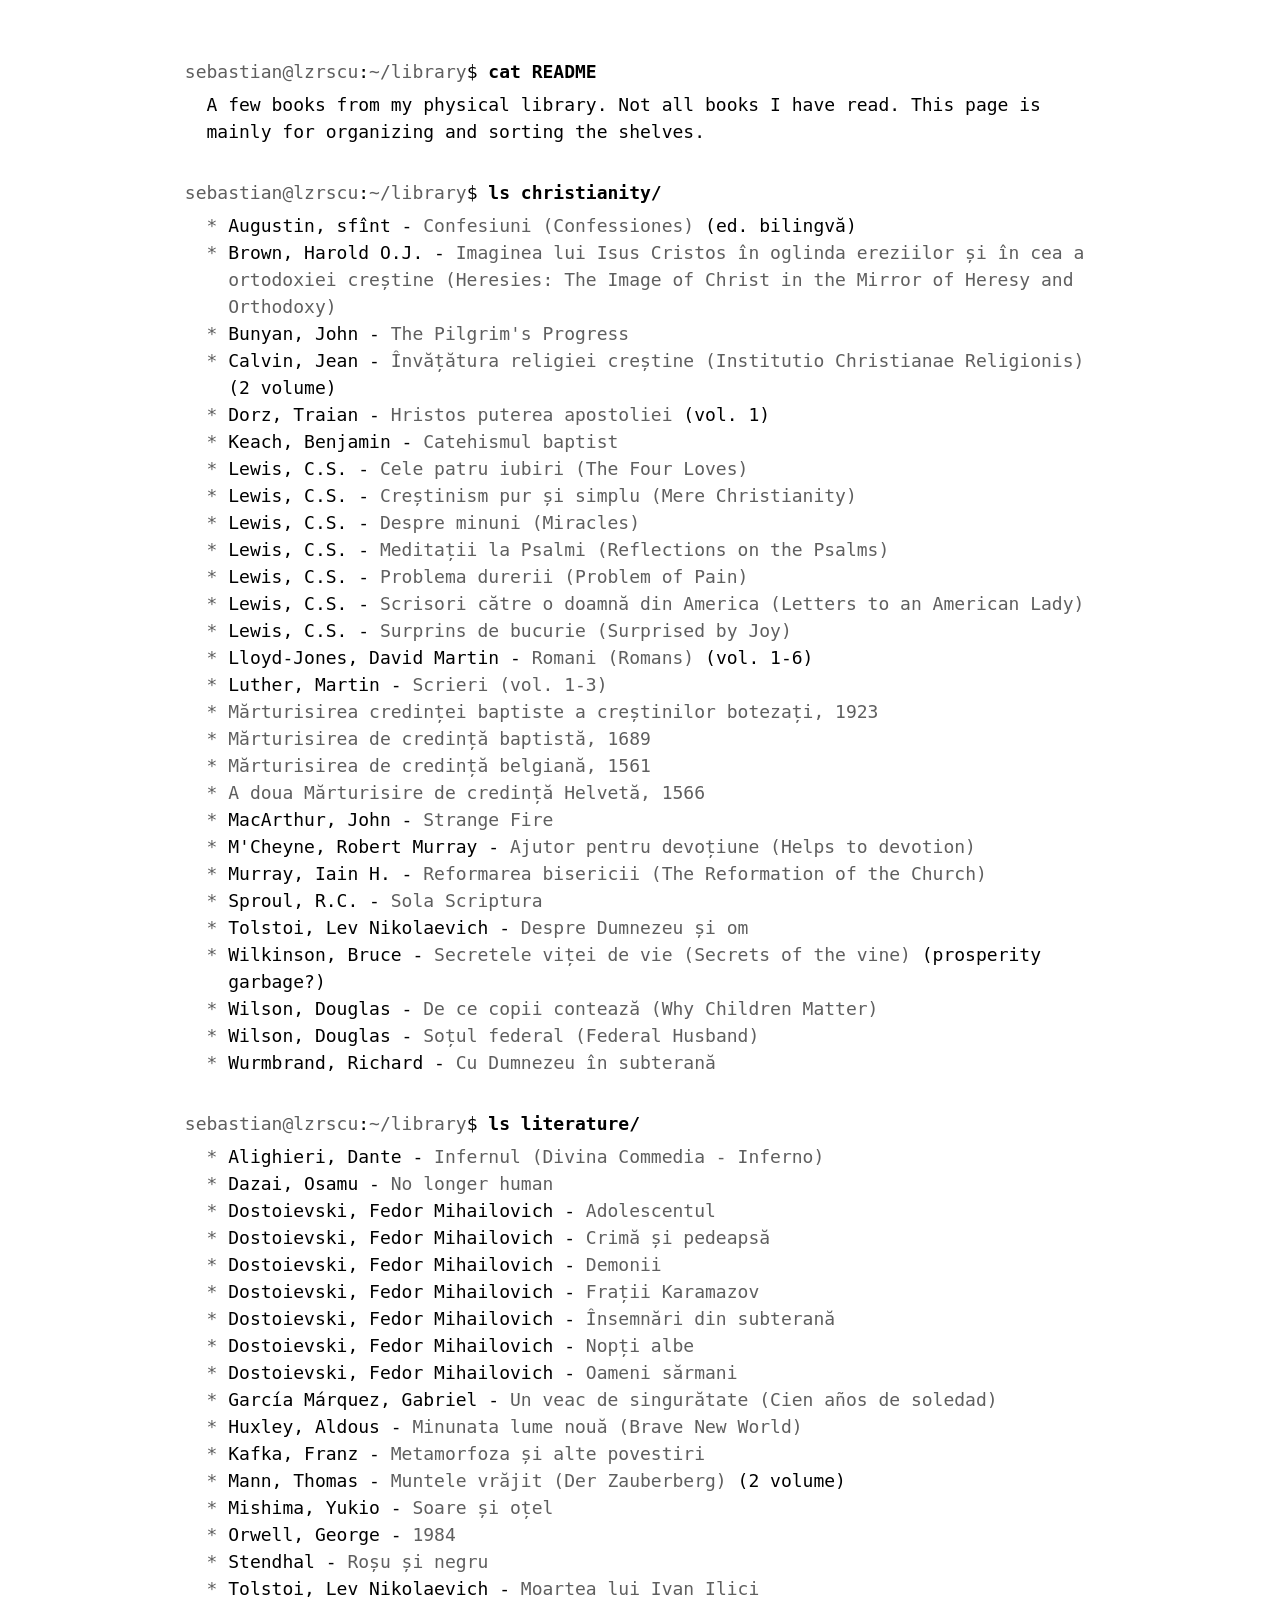
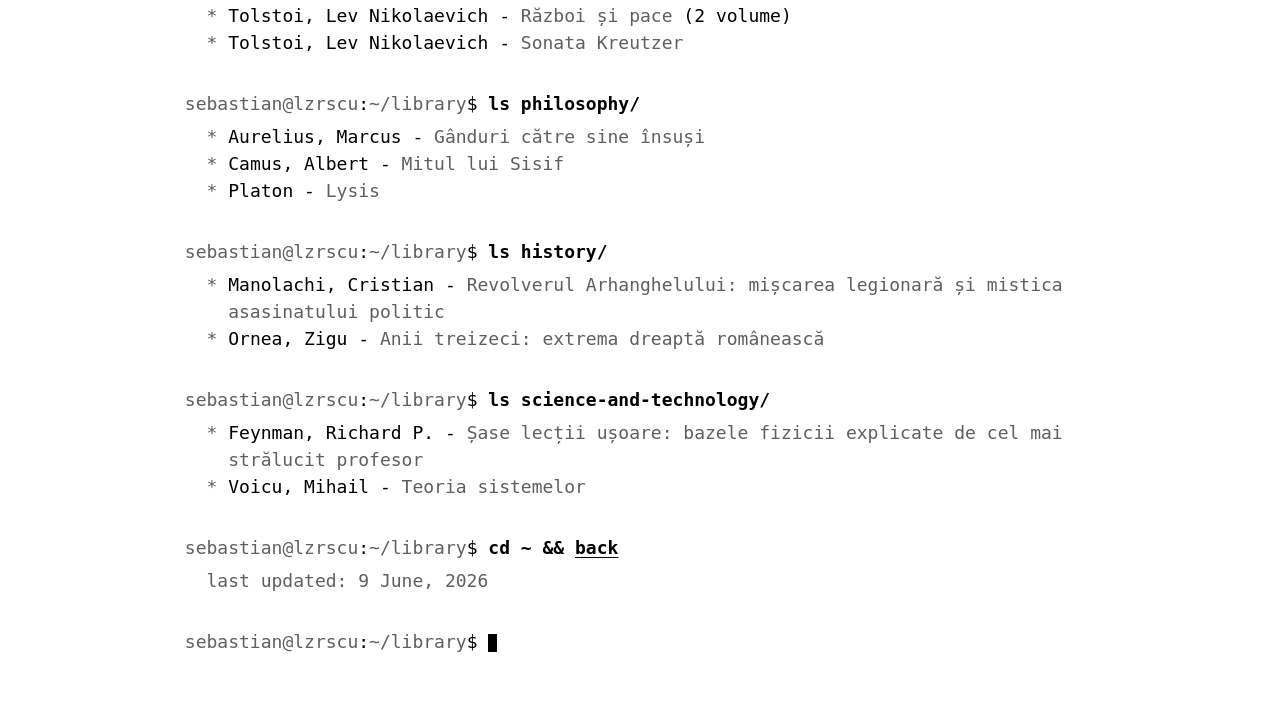
==== library.html @ 423f1751 "website v0.1" ====
<!DOCTYPE html>
<html lang="en">
<head>
  <meta charset="UTF-8">
  <meta name="viewport" content="width=device-width, initial-scale=1.0">
  <meta name="color-scheme" content="dark light">
  <title>sebastian@lzrscu:~/library</title>
  <link rel="icon" type="image/png" href="images/lzr.png">
  <link rel="stylesheet" href="style.css">
</head>
<body>
<main>

  <div class="cmd"><span class="user">sebastian@lzrscu</span>:<span class="cwd">~/library</span><span class="sym">$</span> <span class="c">cat README</span></div>
  <div class="out">
    <p>A few books from my physical library. Not all books I have read. This page
      is mainly for organizing and sorting the shelves.</p>
  </div>

  <div class="cmd"><span class="user">sebastian@lzrscu</span>:<span class="cwd">~/library</span><span class="sym">$</span> <span class="c">ls christianity/</span></div>
  <div class="out">
    <ul>
      <li class="book">Augustin, sfînt - <i>Confesiuni (Confessiones)</i> (ed. bilingvă)</li>
      <li class="book">Brown, Harold O.J. - <i>Imaginea lui Isus Cristos în oglinda ereziilor și în cea a ortodoxiei creștine (Heresies: The Image of Christ in the Mirror of Heresy and Orthodoxy)</i></li>
      <li class="book">Bunyan, John - <i>The Pilgrim's Progress</i></li>
      <li class="book">Calvin, Jean - <i>Învățătura religiei creștine (Institutio Christianae Religionis)</i> (2 volume)</li>
      <li class="book">Dorz, Traian - <i>Hristos puterea apostoliei</i> (vol. 1)</li>
      <li class="book">Keach, Benjamin - <i>Catehismul baptist</i></li>
      <li class="book">Lewis, C.S. - <i>Cele patru iubiri (The Four Loves)</i></li>
      <li class="book">Lewis, C.S. - <i>Creștinism pur și simplu (Mere Christianity)</i></li>
      <li class="book">Lewis, C.S. - <i>Despre minuni (Miracles)</i></li>
      <li class="book">Lewis, C.S. - <i>Meditații la Psalmi (Reflections on the Psalms)</i></li>
      <li class="book">Lewis, C.S. - <i>Problema durerii (Problem of Pain)</i></li>
      <li class="book">Lewis, C.S. - <i>Scrisori către o doamnă din America (Letters to an American Lady)</i></li>
      <li class="book">Lewis, C.S. - <i>Surprins de bucurie (Surprised by Joy)</i></li>
      <li class="book">Lloyd-Jones, David Martin - <i>Romani (Romans)</i> (vol. 1-6)</li>
      <li class="book">Luther, Martin - <i>Scrieri (vol. 1-3)</i></li>
      <li class="book"><i>Mărturisirea credinței baptiste a creștinilor botezați, 1923</i></li>
      <li class="book"><i>Mărturisirea de credință baptistă, 1689</i></li>
      <li class="book"><i>Mărturisirea de credință belgiană, 1561</i></li>
      <li class="book"><i>A doua Mărturisire de credință Helvetă, 1566</i></li>
      <li class="book">MacArthur, John - <i>Strange Fire</i></li>
      <li class="book">M'Cheyne, Robert Murray - <i>Ajutor pentru devoțiune (Helps to devotion)</i></li>
      <li class="book">Murray, Iain H. - <i>Reformarea bisericii (The Reformation of the Church)</i></li>
      <li class="book">Sproul, R.C. - <i>Sola Scriptura</i></li>
      <li class="book">Tolstoi, Lev Nikolaevich - <i>Despre Dumnezeu și om</i></li>
      <li class="book">Wilkinson, Bruce - <i>Secretele viței de vie (Secrets of the vine)</i> (prosperity garbage?)</li>
      <li class="book">Wilson, Douglas - <i>De ce copii contează (Why Children Matter)</i></li>
      <li class="book">Wilson, Douglas - <i>Soțul federal (Federal Husband)</i></li>
      <li class="book">Wurmbrand, Richard - <i>Cu Dumnezeu în subterană</i></li>
    </ul>
  </div>

  <div class="cmd"><span class="user">sebastian@lzrscu</span>:<span class="cwd">~/library</span><span class="sym">$</span> <span class="c">ls literature/</span></div>
  <div class="out">
    <ul>
      <li class="book">Alighieri, Dante - <i>Infernul (Divina Commedia - Inferno)</i></li>
      <li class="book">Dazai, Osamu - <i>No longer human</i></li>
      <li class="book">Dostoievski, Fedor Mihailovich - <i>Adolescentul</i></li>
      <li class="book">Dostoievski, Fedor Mihailovich - <i>Crimă și pedeapsă</i></li>
      <li class="book">Dostoievski, Fedor Mihailovich - <i>Demonii</i></li>
      <li class="book">Dostoievski, Fedor Mihailovich - <i>Frații Karamazov</i></li>
      <li class="book">Dostoievski, Fedor Mihailovich - <i>Însemnări din subterană</i></li>
      <li class="book">Dostoievski, Fedor Mihailovich - <i>Nopți albe</i></li>
      <li class="book">Dostoievski, Fedor Mihailovich - <i>Oameni sărmani</i></li>
      <li class="book">García Márquez, Gabriel - <i>Un veac de singurătate (Cien años de soledad)</i></li>
      <li class="book">Huxley, Aldous - <i>Minunata lume nouă (Brave New World)</i></li>
      <li class="book">Kafka, Franz - <i>Metamorfoza și alte povestiri</i></li>
      <li class="book">Mann, Thomas - <i>Muntele vrăjit (Der Zauberberg)</i> (2 volume)</li>
      <li class="book">Mishima, Yukio - <i>Soare și oțel</i></li>
      <li class="book">Orwell, George - <i>1984</i></li>
      <li class="book">Stendhal - <i>Roșu și negru</i></li>
      <li class="book">Tolstoi, Lev Nikolaevich - <i>Moartea lui Ivan Ilici</i></li>
      <li class="book">Tolstoi, Lev Nikolaevich - <i>Război și pace</i> (2 volume)</li>
      <li class="book">Tolstoi, Lev Nikolaevich - <i>Sonata Kreutzer</i></li>
    </ul>
  </div>

  <div class="cmd"><span class="user">sebastian@lzrscu</span>:<span class="cwd">~/library</span><span class="sym">$</span> <span class="c">ls philosophy/</span></div>
  <div class="out">
    <ul>
      <li class="book">Aurelius, Marcus - <i>Gânduri către sine însuși</i></li>
      <li class="book">Camus, Albert - <i>Mitul lui Sisif</i></li>
      <li class="book">Platon - <i>Lysis</i></li>
    </ul>
  </div>

  <div class="cmd"><span class="user">sebastian@lzrscu</span>:<span class="cwd">~/library</span><span class="sym">$</span> <span class="c">ls history/</span></div>
  <div class="out">
    <ul>
      <li class="book">Manolachi, Cristian - <i>Revolverul Arhanghelului: mișcarea legionară și mistica asasinatului politic</i></li>
      <li class="book">Ornea, Zigu - <i>Anii treizeci: extrema dreaptă românească</i></li>
    </ul>
  </div>

  <div class="cmd"><span class="user">sebastian@lzrscu</span>:<span class="cwd">~/library</span><span class="sym">$</span> <span class="c">ls science-and-technology/</span></div>
  <div class="out">
    <ul>
      <li class="book">Feynman, Richard P. - <i>Șase lecții ușoare: bazele fizicii explicate de cel mai strălucit profesor</i></li>
      <li class="book">Voicu, Mihail - <i>Teoria sistemelor</i></li>
    </ul>
  </div>

  <div class="cmd"><span class="user">sebastian@lzrscu</span>:<span class="cwd">~/library</span><span class="sym">$</span> <span class="c">cd ~ &amp;&amp; <a href="index.html">back</a></span></div>
  <div class="out"><p class="dim">last updated: 9 June, 2026</p></div>

  <div class="cmd"><span class="user">sebastian@lzrscu</span>:<span class="cwd">~/library</span><span class="sym">$</span> <span class="c"><span class="cursor" aria-hidden="true"></span></span></div>

</main>
</body>
</html>
---- style.css ----
@font-face {
    font-family: "Iosevka Web";
    font-weight: 400;
    src: local("Iosevka"), local("Iosevka Regular"),
         url("fonts/Iosevka-Regular.woff2") format("woff2"),
         url("fonts/Iosevka-Regular.ttf") format("truetype");
    font-display: swap;
}
@font-face {
    font-family: "Iosevka Web";
    font-weight: 700;
    src: local("Iosevka Bold"),
         url("fonts/Iosevka-Bold.woff2") format("woff2"),
         url("fonts/Iosevka-Bold.ttf") format("truetype");
    font-display: swap;
}

:root {
    --bg:     #000000;
    --fg:     #ffffff;
    --dim:    #9a9a9a;
    --sel-bg: #ffffff;
    --sel-fg: #000000;
}

@media (prefers-color-scheme: light) {
    :root {
        --bg: #ffffff; --fg: #000000; --dim: #5f5f5f;
        --sel-bg: #000000; --sel-fg: #ffffff;
    }
}

* { box-sizing: border-box; }

html { scroll-behavior: smooth; }
@media (prefers-reduced-motion: reduce) { html { scroll-behavior: auto; } }

body {
    margin: 0;
    padding: 24px 16px 56px;
    background: var(--bg);
    color: var(--fg);
    font-family: "Iosevka Web", Iosevka, ui-monospace, "DejaVu Sans Mono",
                 Menlo, Consolas, "Liberation Mono", monospace;
    font-size: 18px;
    line-height: 1.5;
    font-weight: 400;
    font-synthesis: none;
    -webkit-font-smoothing: antialiased;
    text-rendering: optimizeLegibility;
    -webkit-text-size-adjust: 100%;
}

main { max-width: 84ch; margin: 0 auto; }

::selection { background: var(--sel-bg); color: var(--sel-fg); }

b, strong, h2 { font-weight: 700; color: var(--fg); }

/* prompt lines: dim user@host:path, bright "$" and typed command */
.cmd { margin: 34px 0 6px; word-break: break-word; }
.motd { margin: 0 0 -10px; color: var(--dim); }
.user, .cwd { color: var(--dim); font-weight: 400; }
.sym { color: var(--fg); }
.c { color: var(--fg); font-weight: 700; }
.c a { font-weight: 700; }

/* command output: indented, full brightness */
.out { margin: 0; padding-left: 2ch; color: var(--fg); }
.out p, .out ul, .out dl { margin: 0 0 12px; }
.out > :last-child { margin-bottom: 0; }
.out b, .out .t, .out a { color: var(--fg); }

.dim { color: var(--dim); }

ul { list-style: none; padding: 0; }
.out li { padding-left: 2ch; text-indent: -2ch; }
.out li::before { content: "* "; color: var(--dim); }
.out ul.plain li { padding: 0; text-indent: 0; }
.out ul.plain li::before { content: none; }

/* entries: title, summary, stack */
.entry { margin: 0 0 18px; }
.entry:last-child { margin-bottom: 0; }
.entry .t { background: var(--fg); color: var(--bg); padding: 0 1ch; }
.entry .d { display: block; padding-left: 2ch; margin-top: 2px; }
.entry .s { display: block; padding-left: 2ch; }
.entry .s::before { content: "["; }
.entry .s::after  { content: "]"; }

/* ls -l listing */
.ls-l { margin: 0; font: inherit; white-space: pre; overflow-x: auto; color: var(--dim); }
.ls-l a { color: var(--fg); }

/* ls-style listing */
.ls { display: flex; flex-wrap: wrap; gap: 0 3ch; }

/* links: underlined, reverse video on hover */
a { color: var(--fg); text-decoration: underline; text-underline-offset: 3px; }
a:hover, a:focus-visible {
    background: var(--fg);
    color: var(--bg);
    text-decoration: none;
    outline: none;
}

/* block cursor */
.cursor {
    display: inline-block;
    width: 0.5em;
    height: 1em;
    vertical-align: text-bottom;
    background: var(--fg);
    animation: blink 1.1s steps(1) infinite;
}
@keyframes blink { 50% { opacity: 0; } }
@media (prefers-reduced-motion: reduce) { .cursor { animation: none; } }

.book i { font-style: normal; color: var(--dim); }

@media (max-width: 520px) {
    body { font-size: 16px; padding: 16px 10px 40px; }
}

@media print {
    :root { --bg:#fff; --fg:#000; --dim:#444; }
    .cursor { display: none; }
}
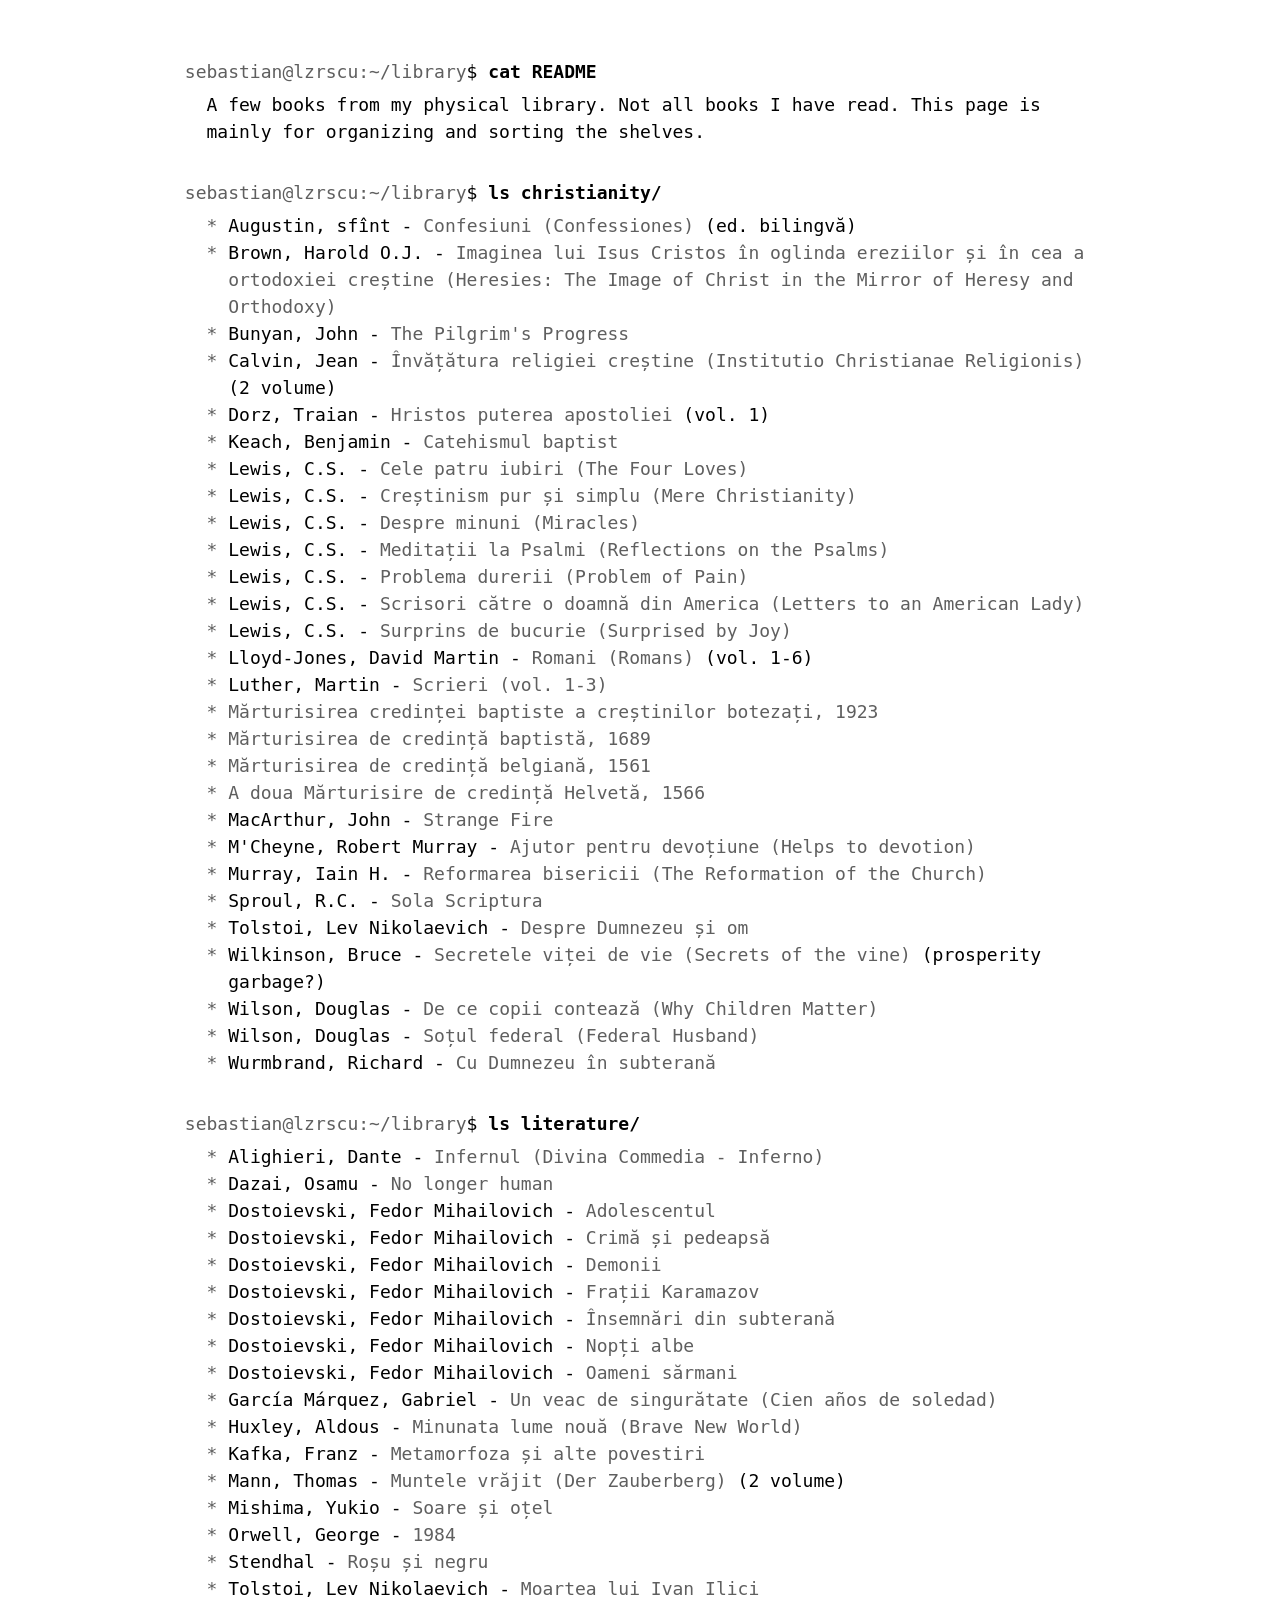
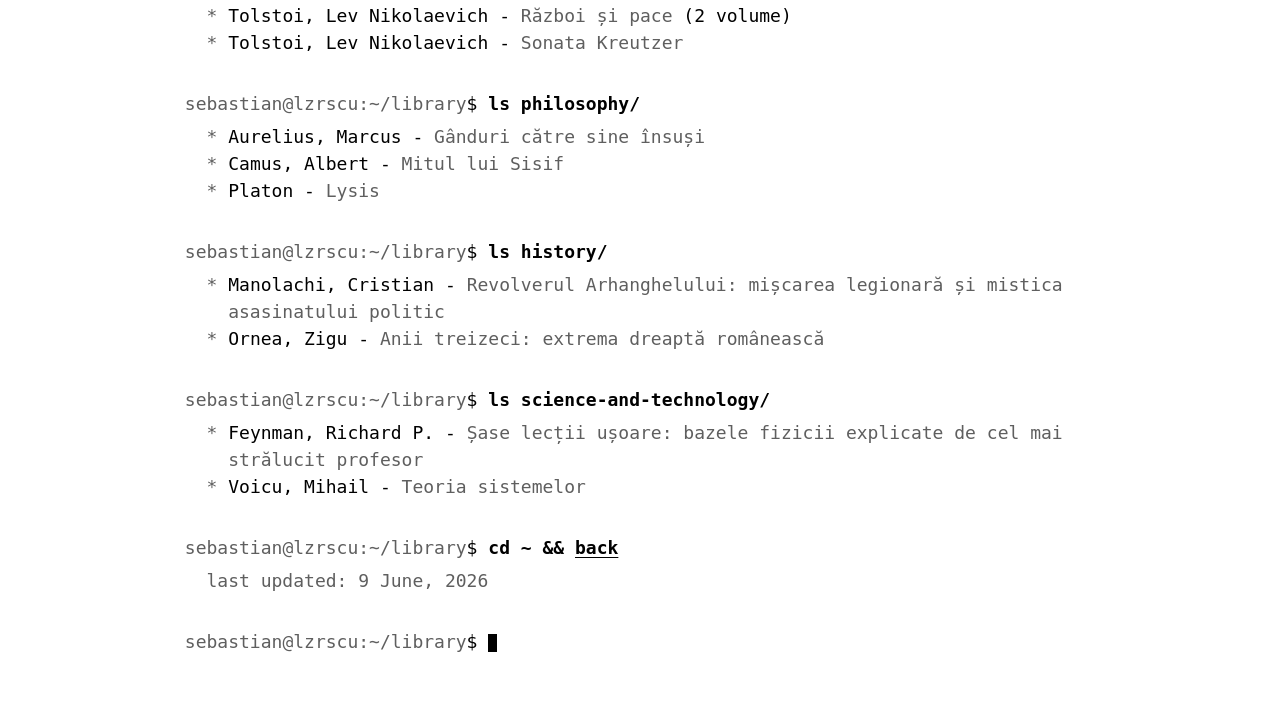
==== commit ed334b9b: "a few website changes" ====
--- a/library.html
+++ b/library.html
@@ -11,72 +11,114 @@
 <body>
 <main>
 
-  <div class="cmd"><span class="user">sebastian@lzrscu</span>:<span class="cwd">~/library</span><span class="sym">$</span> <span class="c">cat README</span></div>
+  <div class="cmd">
+    <span class="ps">sebastian@lzrscu:~/library</span><span class="sym">$</span>
+    <span class="c">cat README</span>
+  </div>
   <div class="out">
-    <p>A few books from my physical library. Not all books I have read. This page
+    <p>A few books from my physical library. Not all books I have read. This
+      page
       is mainly for organizing and sorting the shelves.</p>
   </div>
 
-  <div class="cmd"><span class="user">sebastian@lzrscu</span>:<span class="cwd">~/library</span><span class="sym">$</span> <span class="c">ls christianity/</span></div>
+  <div class="cmd">
+    <span class="ps">sebastian@lzrscu:~/library</span><span class="sym">$</span>
+    <span class="c">ls christianity/</span>
+  </div>
   <div class="out">
     <ul>
-      <li class="book">Augustin, sfînt - <i>Confesiuni (Confessiones)</i> (ed. bilingvă)</li>
-      <li class="book">Brown, Harold O.J. - <i>Imaginea lui Isus Cristos în oglinda ereziilor și în cea a ortodoxiei creștine (Heresies: The Image of Christ in the Mirror of Heresy and Orthodoxy)</i></li>
+      <li class="book">Augustin, sfînt - <i>Confesiuni (Confessiones)</i> (ed.
+        bilingvă)</li>
+      <li class="book">Brown, Harold O.J. - <i>Imaginea lui Isus Cristos în
+        oglinda ereziilor și în cea a ortodoxiei creștine (Heresies: The Image
+        of Christ in the Mirror of Heresy and Orthodoxy)</i></li>
       <li class="book">Bunyan, John - <i>The Pilgrim's Progress</i></li>
-      <li class="book">Calvin, Jean - <i>Învățătura religiei creștine (Institutio Christianae Religionis)</i> (2 volume)</li>
-      <li class="book">Dorz, Traian - <i>Hristos puterea apostoliei</i> (vol. 1)</li>
+      <li class="book">Calvin, Jean - <i>Învățătura religiei creștine
+        (Institutio Christianae Religionis)</i> (2 volume)</li>
+      <li class="book">Dorz, Traian - <i>Hristos puterea apostoliei</i> (vol.
+        1)</li>
       <li class="book">Keach, Benjamin - <i>Catehismul baptist</i></li>
-      <li class="book">Lewis, C.S. - <i>Cele patru iubiri (The Four Loves)</i></li>
-      <li class="book">Lewis, C.S. - <i>Creștinism pur și simplu (Mere Christianity)</i></li>
+      <li class="book">Lewis, C.S. - <i>Cele patru iubiri (The Four
+        Loves)</i></li>
+      <li class="book">Lewis, C.S. - <i>Creștinism pur și simplu (Mere
+        Christianity)</i></li>
       <li class="book">Lewis, C.S. - <i>Despre minuni (Miracles)</i></li>
-      <li class="book">Lewis, C.S. - <i>Meditații la Psalmi (Reflections on the Psalms)</i></li>
-      <li class="book">Lewis, C.S. - <i>Problema durerii (Problem of Pain)</i></li>
-      <li class="book">Lewis, C.S. - <i>Scrisori către o doamnă din America (Letters to an American Lady)</i></li>
-      <li class="book">Lewis, C.S. - <i>Surprins de bucurie (Surprised by Joy)</i></li>
-      <li class="book">Lloyd-Jones, David Martin - <i>Romani (Romans)</i> (vol. 1-6)</li>
+      <li class="book">Lewis, C.S. - <i>Meditații la Psalmi (Reflections on the
+        Psalms)</i></li>
+      <li class="book">Lewis, C.S. - <i>Problema durerii (Problem of
+        Pain)</i></li>
+      <li class="book">Lewis, C.S. - <i>Scrisori către o doamnă din America
+        (Letters to an American Lady)</i></li>
+      <li class="book">Lewis, C.S. - <i>Surprins de bucurie (Surprised by
+        Joy)</i></li>
+      <li class="book">Lloyd-Jones, David Martin - <i>Romani (Romans)</i> (vol.
+        1-6)</li>
       <li class="book">Luther, Martin - <i>Scrieri (vol. 1-3)</i></li>
-      <li class="book"><i>Mărturisirea credinței baptiste a creștinilor botezați, 1923</i></li>
+      <li class="book"><i>Mărturisirea credinței baptiste a creștinilor
+        botezați, 1923</i></li>
       <li class="book"><i>Mărturisirea de credință baptistă, 1689</i></li>
       <li class="book"><i>Mărturisirea de credință belgiană, 1561</i></li>
       <li class="book"><i>A doua Mărturisire de credință Helvetă, 1566</i></li>
       <li class="book">MacArthur, John - <i>Strange Fire</i></li>
-      <li class="book">M'Cheyne, Robert Murray - <i>Ajutor pentru devoțiune (Helps to devotion)</i></li>
-      <li class="book">Murray, Iain H. - <i>Reformarea bisericii (The Reformation of the Church)</i></li>
+      <li class="book">M'Cheyne, Robert Murray - <i>Ajutor pentru devoțiune
+        (Helps to devotion)</i></li>
+      <li class="book">Murray, Iain H. - <i>Reformarea bisericii (The
+        Reformation of the Church)</i></li>
       <li class="book">Sproul, R.C. - <i>Sola Scriptura</i></li>
-      <li class="book">Tolstoi, Lev Nikolaevich - <i>Despre Dumnezeu și om</i></li>
-      <li class="book">Wilkinson, Bruce - <i>Secretele viței de vie (Secrets of the vine)</i> (prosperity garbage?)</li>
-      <li class="book">Wilson, Douglas - <i>De ce copii contează (Why Children Matter)</i></li>
-      <li class="book">Wilson, Douglas - <i>Soțul federal (Federal Husband)</i></li>
+      <li class="book">Tolstoi, Lev Nikolaevich - <i>Despre Dumnezeu și
+        om</i></li>
+      <li class="book">Wilkinson, Bruce - <i>Secretele viței de vie (Secrets of
+        the vine)</i> (prosperity garbage?)</li>
+      <li class="book">Wilson, Douglas - <i>De ce copii contează (Why Children
+        Matter)</i></li>
+      <li class="book">Wilson, Douglas - <i>Soțul federal (Federal
+        Husband)</i></li>
       <li class="book">Wurmbrand, Richard - <i>Cu Dumnezeu în subterană</i></li>
     </ul>
   </div>
 
-  <div class="cmd"><span class="user">sebastian@lzrscu</span>:<span class="cwd">~/library</span><span class="sym">$</span> <span class="c">ls literature/</span></div>
+  <div class="cmd">
+    <span class="ps">sebastian@lzrscu:~/library</span><span class="sym">$</span>
+    <span class="c">ls literature/</span>
+  </div>
   <div class="out">
     <ul>
-      <li class="book">Alighieri, Dante - <i>Infernul (Divina Commedia - Inferno)</i></li>
+      <li class="book">Alighieri, Dante - <i>Infernul (Divina Commedia -
+        Inferno)</i></li>
       <li class="book">Dazai, Osamu - <i>No longer human</i></li>
       <li class="book">Dostoievski, Fedor Mihailovich - <i>Adolescentul</i></li>
-      <li class="book">Dostoievski, Fedor Mihailovich - <i>Crimă și pedeapsă</i></li>
+      <li class="book">Dostoievski, Fedor Mihailovich - <i>Crimă și
+        pedeapsă</i></li>
       <li class="book">Dostoievski, Fedor Mihailovich - <i>Demonii</i></li>
-      <li class="book">Dostoievski, Fedor Mihailovich - <i>Frații Karamazov</i></li>
-      <li class="book">Dostoievski, Fedor Mihailovich - <i>Însemnări din subterană</i></li>
+      <li class="book">Dostoievski, Fedor Mihailovich - <i>Frații
+        Karamazov</i></li>
+      <li class="book">Dostoievski, Fedor Mihailovich - <i>Însemnări din
+        subterană</i></li>
       <li class="book">Dostoievski, Fedor Mihailovich - <i>Nopți albe</i></li>
-      <li class="book">Dostoievski, Fedor Mihailovich - <i>Oameni sărmani</i></li>
-      <li class="book">García Márquez, Gabriel - <i>Un veac de singurătate (Cien años de soledad)</i></li>
-      <li class="book">Huxley, Aldous - <i>Minunata lume nouă (Brave New World)</i></li>
+      <li class="book">Dostoievski, Fedor Mihailovich - <i>Oameni
+        sărmani</i></li>
+      <li class="book">García Márquez, Gabriel - <i>Un veac de singurătate (Cien
+        años de soledad)</i></li>
+      <li class="book">Huxley, Aldous - <i>Minunata lume nouă (Brave New
+        World)</i></li>
       <li class="book">Kafka, Franz - <i>Metamorfoza și alte povestiri</i></li>
-      <li class="book">Mann, Thomas - <i>Muntele vrăjit (Der Zauberberg)</i> (2 volume)</li>
+      <li class="book">Mann, Thomas - <i>Muntele vrăjit (Der Zauberberg)</i> (2
+        volume)</li>
       <li class="book">Mishima, Yukio - <i>Soare și oțel</i></li>
       <li class="book">Orwell, George - <i>1984</i></li>
       <li class="book">Stendhal - <i>Roșu și negru</i></li>
-      <li class="book">Tolstoi, Lev Nikolaevich - <i>Moartea lui Ivan Ilici</i></li>
-      <li class="book">Tolstoi, Lev Nikolaevich - <i>Război și pace</i> (2 volume)</li>
+      <li class="book">Tolstoi, Lev Nikolaevich - <i>Moartea lui Ivan
+        Ilici</i></li>
+      <li class="book">Tolstoi, Lev Nikolaevich - <i>Război și pace</i> (2
+        volume)</li>
       <li class="book">Tolstoi, Lev Nikolaevich - <i>Sonata Kreutzer</i></li>
     </ul>
   </div>
 
-  <div class="cmd"><span class="user">sebastian@lzrscu</span>:<span class="cwd">~/library</span><span class="sym">$</span> <span class="c">ls philosophy/</span></div>
+  <div class="cmd">
+    <span class="ps">sebastian@lzrscu:~/library</span><span class="sym">$</span>
+    <span class="c">ls philosophy/</span>
+  </div>
   <div class="out">
     <ul>
       <li class="book">Aurelius, Marcus - <i>Gânduri către sine însuși</i></li>
@@ -85,26 +127,41 @@
     </ul>
   </div>
 
-  <div class="cmd"><span class="user">sebastian@lzrscu</span>:<span class="cwd">~/library</span><span class="sym">$</span> <span class="c">ls history/</span></div>
+  <div class="cmd">
+    <span class="ps">sebastian@lzrscu:~/library</span><span class="sym">$</span>
+    <span class="c">ls history/</span>
+  </div>
   <div class="out">
     <ul>
-      <li class="book">Manolachi, Cristian - <i>Revolverul Arhanghelului: mișcarea legionară și mistica asasinatului politic</i></li>
-      <li class="book">Ornea, Zigu - <i>Anii treizeci: extrema dreaptă românească</i></li>
+      <li class="book">Manolachi, Cristian - <i>Revolverul Arhanghelului:
+        mișcarea legionară și mistica asasinatului politic</i></li>
+      <li class="book">Ornea, Zigu - <i>Anii treizeci: extrema dreaptă
+        românească</i></li>
     </ul>
   </div>
 
-  <div class="cmd"><span class="user">sebastian@lzrscu</span>:<span class="cwd">~/library</span><span class="sym">$</span> <span class="c">ls science-and-technology/</span></div>
+  <div class="cmd">
+    <span class="ps">sebastian@lzrscu:~/library</span><span class="sym">$</span>
+    <span class="c">ls science-and-technology/</span>
+  </div>
   <div class="out">
     <ul>
-      <li class="book">Feynman, Richard P. - <i>Șase lecții ușoare: bazele fizicii explicate de cel mai strălucit profesor</i></li>
+      <li class="book">Feynman, Richard P. - <i>Șase lecții ușoare: bazele
+        fizicii explicate de cel mai strălucit profesor</i></li>
       <li class="book">Voicu, Mihail - <i>Teoria sistemelor</i></li>
     </ul>
   </div>
 
-  <div class="cmd"><span class="user">sebastian@lzrscu</span>:<span class="cwd">~/library</span><span class="sym">$</span> <span class="c">cd ~ &amp;&amp; <a href="index.html">back</a></span></div>
+  <div class="cmd">
+    <span class="ps">sebastian@lzrscu:~/library</span><span class="sym">$</span>
+    <span class="c">cd ~ &amp;&amp; <a href="index.html">back</a></span>
+  </div>
   <div class="out"><p class="dim">last updated: 9 June, 2026</p></div>
 
-  <div class="cmd"><span class="user">sebastian@lzrscu</span>:<span class="cwd">~/library</span><span class="sym">$</span> <span class="c"><span class="cursor" aria-hidden="true"></span></span></div>
+  <div class="cmd">
+    <span class="ps">sebastian@lzrscu:~/library</span><span class="sym">$</span>
+    <span class="c"><span class="cursor" aria-hidden="true"></span></span>
+  </div>
 
 </main>
 </body>
--- a/style.css
+++ b/style.css
@@ -46,7 +46,6 @@
     line-height: 1.5;
     font-weight: 400;
     font-synthesis: none;
-    -webkit-font-smoothing: antialiased;
     text-rendering: optimizeLegibility;
     -webkit-text-size-adjust: 100%;
 }
@@ -60,7 +59,7 @@
 /* prompt lines: dim user@host:path, bright "$" and typed command */
 .cmd { margin: 34px 0 6px; word-break: break-word; }
 .motd { margin: 0 0 -10px; color: var(--dim); }
-.user, .cwd { color: var(--dim); font-weight: 400; }
+.ps { color: var(--dim); font-weight: 400; }
 .sym { color: var(--fg); }
 .c { color: var(--fg); font-weight: 700; }
 .c a { font-weight: 700; }
@@ -89,7 +88,13 @@
 .entry .s::after  { content: "]"; }
 
 /* ls -l listing */
-.ls-l { margin: 0; font: inherit; white-space: pre; overflow-x: auto; color: var(--dim); }
+.ls-l {
+    margin: 0;
+    font: inherit;
+    white-space: pre;
+    overflow-x: auto;
+    color: var(--dim);
+}
 .ls-l a { color: var(--fg); }
 
 /* ls-style listing */
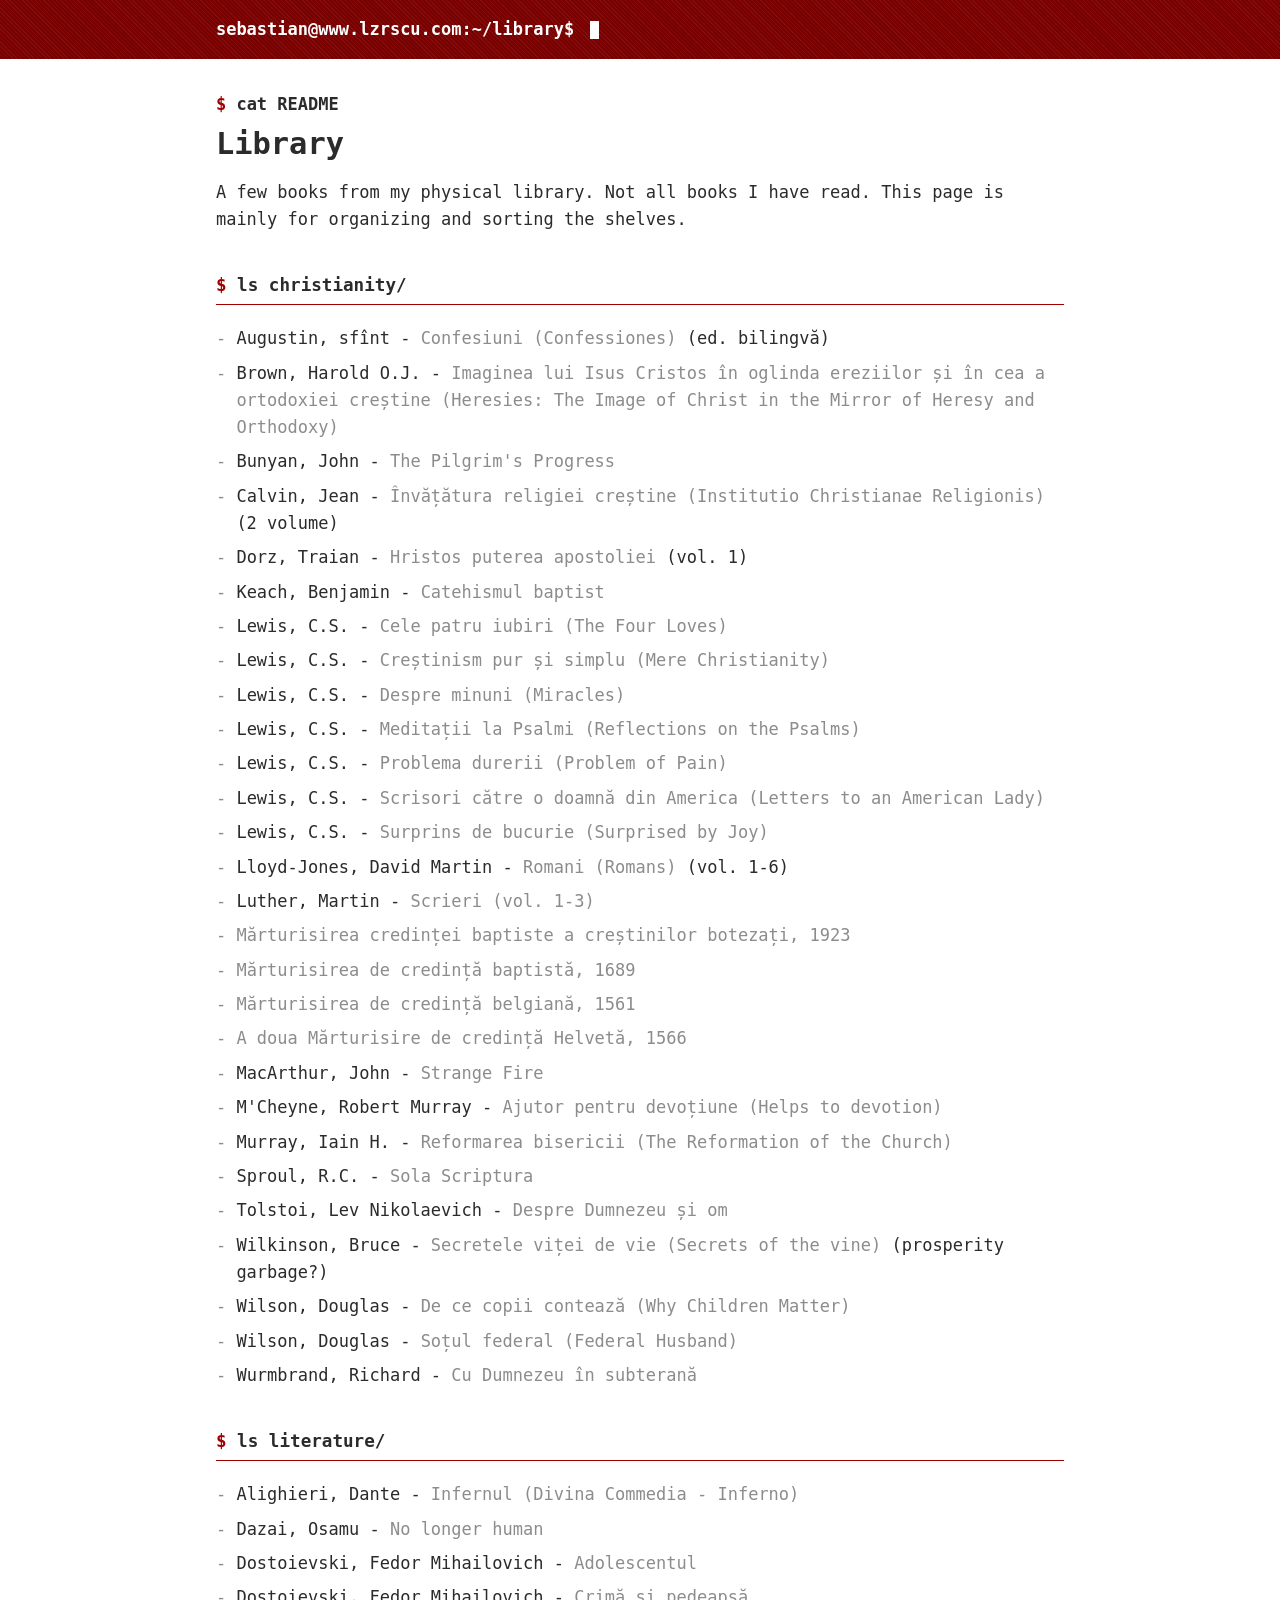
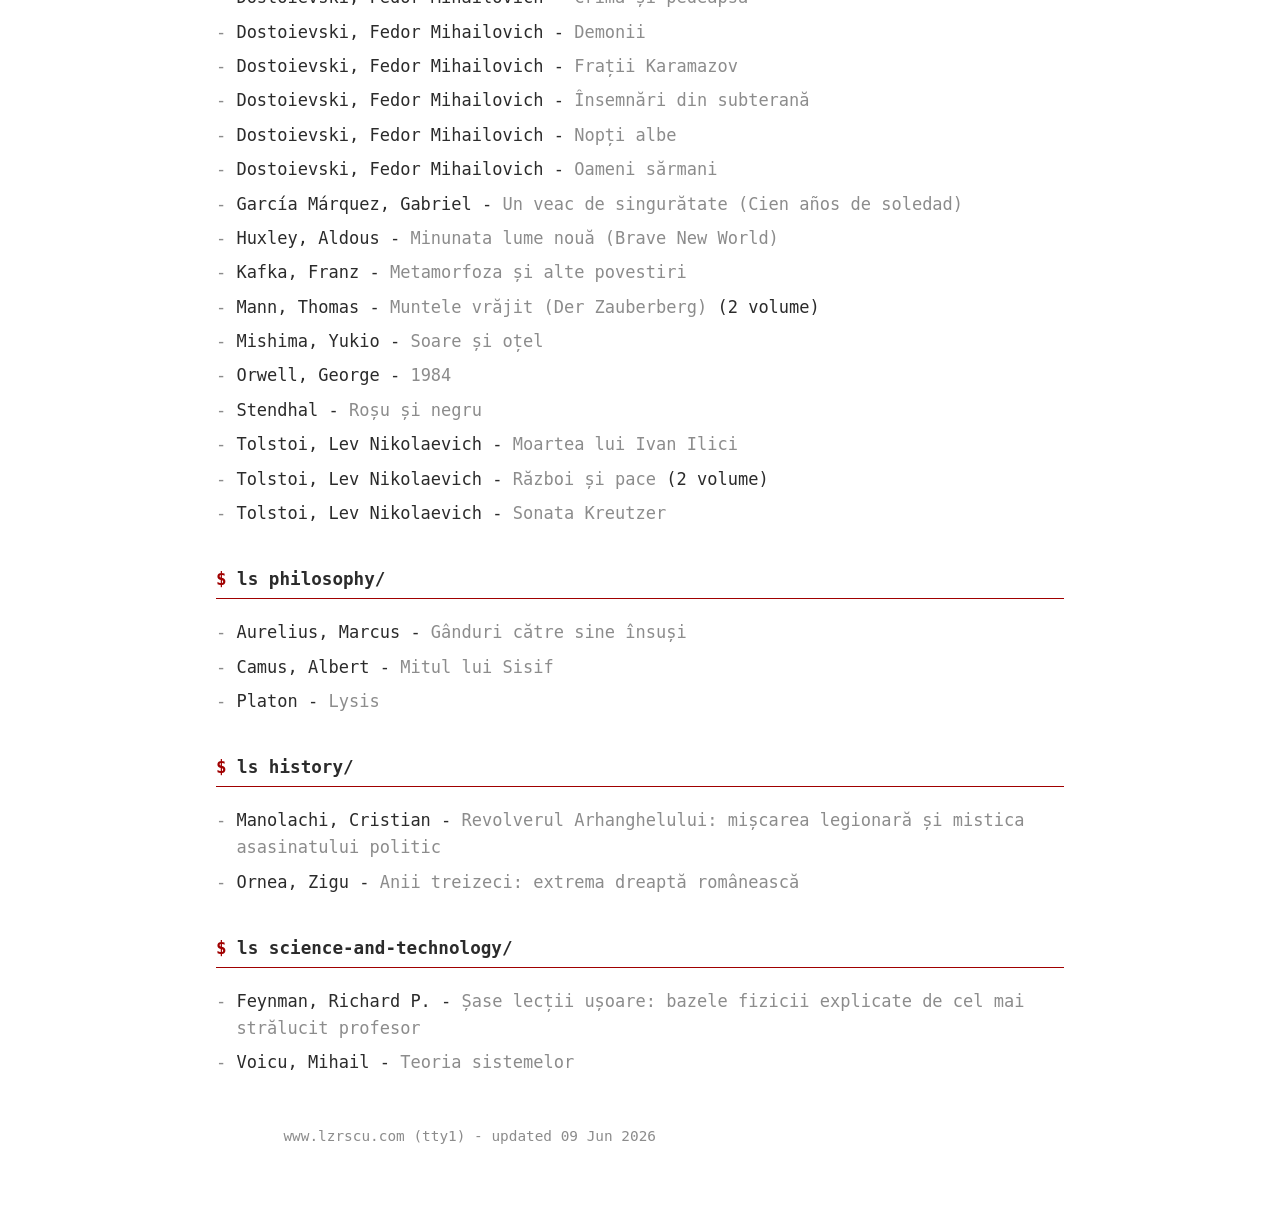
==== commit 6f595559: "new website design" ====
--- a/library.html
+++ b/library.html
@@ -2,167 +2,118 @@
 <html lang="en">
 <head>
   <meta charset="UTF-8">
-  <meta name="viewport" content="width=device-width, initial-scale=1.0">
-  <meta name="color-scheme" content="dark light">
-  <title>sebastian@lzrscu:~/library</title>
-  <link rel="icon" type="image/png" href="images/lzr.png">
+  <meta name="viewport" content="width=device-width, initial-scale=1">
+  <meta name="color-scheme" content="light dark">
+  <title>Library</title>
   <link rel="stylesheet" href="style.css">
 </head>
 <body>
+
+<header>
+  <div class="wrap">
+    <a href="index.html">sebastian@www.lzrscu.com:~/library$</a>
+  </div>
+</header>
+
 <main>
+  <p class="cmd">cat README</p>
+  <h1>Library</h1>
 
-  <div class="cmd">
-    <span class="ps">sebastian@lzrscu:~/library</span><span class="sym">$</span>
-    <span class="c">cat README</span>
-  </div>
-  <div class="out">
-    <p>A few books from my physical library. Not all books I have read. This
-      page
-      is mainly for organizing and sorting the shelves.</p>
-  </div>
+  <p>
+    A few books from my physical library. Not all books I have read. This
+    page is mainly for organizing and sorting the shelves.
+  </p>
 
-  <div class="cmd">
-    <span class="ps">sebastian@lzrscu:~/library</span><span class="sym">$</span>
-    <span class="c">ls christianity/</span>
-  </div>
-  <div class="out">
-    <ul>
-      <li class="book">Augustin, sfînt - <i>Confesiuni (Confessiones)</i> (ed.
-        bilingvă)</li>
-      <li class="book">Brown, Harold O.J. - <i>Imaginea lui Isus Cristos în
-        oglinda ereziilor și în cea a ortodoxiei creștine (Heresies: The Image
-        of Christ in the Mirror of Heresy and Orthodoxy)</i></li>
-      <li class="book">Bunyan, John - <i>The Pilgrim's Progress</i></li>
-      <li class="book">Calvin, Jean - <i>Învățătura religiei creștine
-        (Institutio Christianae Religionis)</i> (2 volume)</li>
-      <li class="book">Dorz, Traian - <i>Hristos puterea apostoliei</i> (vol.
-        1)</li>
-      <li class="book">Keach, Benjamin - <i>Catehismul baptist</i></li>
-      <li class="book">Lewis, C.S. - <i>Cele patru iubiri (The Four
-        Loves)</i></li>
-      <li class="book">Lewis, C.S. - <i>Creștinism pur și simplu (Mere
-        Christianity)</i></li>
-      <li class="book">Lewis, C.S. - <i>Despre minuni (Miracles)</i></li>
-      <li class="book">Lewis, C.S. - <i>Meditații la Psalmi (Reflections on the
-        Psalms)</i></li>
-      <li class="book">Lewis, C.S. - <i>Problema durerii (Problem of
-        Pain)</i></li>
-      <li class="book">Lewis, C.S. - <i>Scrisori către o doamnă din America
-        (Letters to an American Lady)</i></li>
-      <li class="book">Lewis, C.S. - <i>Surprins de bucurie (Surprised by
-        Joy)</i></li>
-      <li class="book">Lloyd-Jones, David Martin - <i>Romani (Romans)</i> (vol.
-        1-6)</li>
-      <li class="book">Luther, Martin - <i>Scrieri (vol. 1-3)</i></li>
-      <li class="book"><i>Mărturisirea credinței baptiste a creștinilor
-        botezați, 1923</i></li>
-      <li class="book"><i>Mărturisirea de credință baptistă, 1689</i></li>
-      <li class="book"><i>Mărturisirea de credință belgiană, 1561</i></li>
-      <li class="book"><i>A doua Mărturisire de credință Helvetă, 1566</i></li>
-      <li class="book">MacArthur, John - <i>Strange Fire</i></li>
-      <li class="book">M'Cheyne, Robert Murray - <i>Ajutor pentru devoțiune
-        (Helps to devotion)</i></li>
-      <li class="book">Murray, Iain H. - <i>Reformarea bisericii (The
-        Reformation of the Church)</i></li>
-      <li class="book">Sproul, R.C. - <i>Sola Scriptura</i></li>
-      <li class="book">Tolstoi, Lev Nikolaevich - <i>Despre Dumnezeu și
-        om</i></li>
-      <li class="book">Wilkinson, Bruce - <i>Secretele viței de vie (Secrets of
-        the vine)</i> (prosperity garbage?)</li>
-      <li class="book">Wilson, Douglas - <i>De ce copii contează (Why Children
-        Matter)</i></li>
-      <li class="book">Wilson, Douglas - <i>Soțul federal (Federal
-        Husband)</i></li>
-      <li class="book">Wurmbrand, Richard - <i>Cu Dumnezeu în subterană</i></li>
-    </ul>
-  </div>
+  <h2>ls christianity/</h2>
+  <ul class="books">
+    <li>Augustin, sfînt - <i>Confesiuni (Confessiones)</i> (ed. bilingvă)</li>
+    <li>Brown, Harold O.J. - <i>Imaginea lui Isus Cristos în oglinda ereziilor
+      și în cea a ortodoxiei creștine (Heresies: The Image of Christ in the
+      Mirror of Heresy and Orthodoxy)</i></li>
+    <li>Bunyan, John - <i>The Pilgrim's Progress</i></li>
+    <li>Calvin, Jean - <i>Învățătura religiei creștine (Institutio Christianae
+      Religionis)</i> (2 volume)</li>
+    <li>Dorz, Traian - <i>Hristos puterea apostoliei</i> (vol. 1)</li>
+    <li>Keach, Benjamin - <i>Catehismul baptist</i></li>
+    <li>Lewis, C.S. - <i>Cele patru iubiri (The Four Loves)</i></li>
+    <li>Lewis, C.S. - <i>Creștinism pur și simplu (Mere Christianity)</i></li>
+    <li>Lewis, C.S. - <i>Despre minuni (Miracles)</i></li>
+    <li>Lewis, C.S. - <i>Meditații la Psalmi (Reflections on the
+      Psalms)</i></li>
+    <li>Lewis, C.S. - <i>Problema durerii (Problem of Pain)</i></li>
+    <li>Lewis, C.S. - <i>Scrisori către o doamnă din America (Letters to an
+      American Lady)</i></li>
+    <li>Lewis, C.S. - <i>Surprins de bucurie (Surprised by Joy)</i></li>
+    <li>Lloyd-Jones, David Martin - <i>Romani (Romans)</i> (vol. 1-6)</li>
+    <li>Luther, Martin - <i>Scrieri (vol. 1-3)</i></li>
+    <li><i>Mărturisirea credinței baptiste a creștinilor botezați, 1923</i></li>
+    <li><i>Mărturisirea de credință baptistă, 1689</i></li>
+    <li><i>Mărturisirea de credință belgiană, 1561</i></li>
+    <li><i>A doua Mărturisire de credință Helvetă, 1566</i></li>
+    <li>MacArthur, John - <i>Strange Fire</i></li>
+    <li>M'Cheyne, Robert Murray - <i>Ajutor pentru devoțiune (Helps to
+      devotion)</i></li>
+    <li>Murray, Iain H. - <i>Reformarea bisericii (The Reformation of the
+      Church)</i></li>
+    <li>Sproul, R.C. - <i>Sola Scriptura</i></li>
+    <li>Tolstoi, Lev Nikolaevich - <i>Despre Dumnezeu și om</i></li>
+    <li>Wilkinson, Bruce - <i>Secretele viței de vie (Secrets of the vine)</i>
+      (prosperity garbage?)</li>
+    <li>Wilson, Douglas - <i>De ce copii contează (Why Children Matter)</i></li>
+    <li>Wilson, Douglas - <i>Soțul federal (Federal Husband)</i></li>
+    <li>Wurmbrand, Richard - <i>Cu Dumnezeu în subterană</i></li>
+  </ul>
 
-  <div class="cmd">
-    <span class="ps">sebastian@lzrscu:~/library</span><span class="sym">$</span>
-    <span class="c">ls literature/</span>
-  </div>
-  <div class="out">
-    <ul>
-      <li class="book">Alighieri, Dante - <i>Infernul (Divina Commedia -
-        Inferno)</i></li>
-      <li class="book">Dazai, Osamu - <i>No longer human</i></li>
-      <li class="book">Dostoievski, Fedor Mihailovich - <i>Adolescentul</i></li>
-      <li class="book">Dostoievski, Fedor Mihailovich - <i>Crimă și
-        pedeapsă</i></li>
-      <li class="book">Dostoievski, Fedor Mihailovich - <i>Demonii</i></li>
-      <li class="book">Dostoievski, Fedor Mihailovich - <i>Frații
-        Karamazov</i></li>
-      <li class="book">Dostoievski, Fedor Mihailovich - <i>Însemnări din
-        subterană</i></li>
-      <li class="book">Dostoievski, Fedor Mihailovich - <i>Nopți albe</i></li>
-      <li class="book">Dostoievski, Fedor Mihailovich - <i>Oameni
-        sărmani</i></li>
-      <li class="book">García Márquez, Gabriel - <i>Un veac de singurătate (Cien
-        años de soledad)</i></li>
-      <li class="book">Huxley, Aldous - <i>Minunata lume nouă (Brave New
-        World)</i></li>
-      <li class="book">Kafka, Franz - <i>Metamorfoza și alte povestiri</i></li>
-      <li class="book">Mann, Thomas - <i>Muntele vrăjit (Der Zauberberg)</i> (2
-        volume)</li>
-      <li class="book">Mishima, Yukio - <i>Soare și oțel</i></li>
-      <li class="book">Orwell, George - <i>1984</i></li>
-      <li class="book">Stendhal - <i>Roșu și negru</i></li>
-      <li class="book">Tolstoi, Lev Nikolaevich - <i>Moartea lui Ivan
-        Ilici</i></li>
-      <li class="book">Tolstoi, Lev Nikolaevich - <i>Război și pace</i> (2
-        volume)</li>
-      <li class="book">Tolstoi, Lev Nikolaevich - <i>Sonata Kreutzer</i></li>
-    </ul>
-  </div>
+  <h2>ls literature/</h2>
+  <ul class="books">
+    <li>Alighieri, Dante - <i>Infernul (Divina Commedia - Inferno)</i></li>
+    <li>Dazai, Osamu - <i>No longer human</i></li>
+    <li>Dostoievski, Fedor Mihailovich - <i>Adolescentul</i></li>
+    <li>Dostoievski, Fedor Mihailovich - <i>Crimă și pedeapsă</i></li>
+    <li>Dostoievski, Fedor Mihailovich - <i>Demonii</i></li>
+    <li>Dostoievski, Fedor Mihailovich - <i>Frații Karamazov</i></li>
+    <li>Dostoievski, Fedor Mihailovich - <i>Însemnări din subterană</i></li>
+    <li>Dostoievski, Fedor Mihailovich - <i>Nopți albe</i></li>
+    <li>Dostoievski, Fedor Mihailovich - <i>Oameni sărmani</i></li>
+    <li>García Márquez, Gabriel - <i>Un veac de singurătate (Cien años de
+      soledad)</i></li>
+    <li>Huxley, Aldous - <i>Minunata lume nouă (Brave New World)</i></li>
+    <li>Kafka, Franz - <i>Metamorfoza și alte povestiri</i></li>
+    <li>Mann, Thomas - <i>Muntele vrăjit (Der Zauberberg)</i> (2 volume)</li>
+    <li>Mishima, Yukio - <i>Soare și oțel</i></li>
+    <li>Orwell, George - <i>1984</i></li>
+    <li>Stendhal - <i>Roșu și negru</i></li>
+    <li>Tolstoi, Lev Nikolaevich - <i>Moartea lui Ivan Ilici</i></li>
+    <li>Tolstoi, Lev Nikolaevich - <i>Război și pace</i> (2 volume)</li>
+    <li>Tolstoi, Lev Nikolaevich - <i>Sonata Kreutzer</i></li>
+  </ul>
 
-  <div class="cmd">
-    <span class="ps">sebastian@lzrscu:~/library</span><span class="sym">$</span>
-    <span class="c">ls philosophy/</span>
-  </div>
-  <div class="out">
-    <ul>
-      <li class="book">Aurelius, Marcus - <i>Gânduri către sine însuși</i></li>
-      <li class="book">Camus, Albert - <i>Mitul lui Sisif</i></li>
-      <li class="book">Platon - <i>Lysis</i></li>
-    </ul>
-  </div>
+  <h2>ls philosophy/</h2>
+  <ul class="books">
+    <li>Aurelius, Marcus - <i>Gânduri către sine însuși</i></li>
+    <li>Camus, Albert - <i>Mitul lui Sisif</i></li>
+    <li>Platon - <i>Lysis</i></li>
+  </ul>
 
-  <div class="cmd">
-    <span class="ps">sebastian@lzrscu:~/library</span><span class="sym">$</span>
-    <span class="c">ls history/</span>
-  </div>
-  <div class="out">
-    <ul>
-      <li class="book">Manolachi, Cristian - <i>Revolverul Arhanghelului:
-        mișcarea legionară și mistica asasinatului politic</i></li>
-      <li class="book">Ornea, Zigu - <i>Anii treizeci: extrema dreaptă
-        românească</i></li>
-    </ul>
-  </div>
+  <h2>ls history/</h2>
+  <ul class="books">
+    <li>Manolachi, Cristian - <i>Revolverul Arhanghelului: mișcarea legionară și
+      mistica asasinatului politic</i></li>
+    <li>Ornea, Zigu - <i>Anii treizeci: extrema dreaptă românească</i></li>
+  </ul>
 
-  <div class="cmd">
-    <span class="ps">sebastian@lzrscu:~/library</span><span class="sym">$</span>
-    <span class="c">ls science-and-technology/</span>
-  </div>
-  <div class="out">
-    <ul>
-      <li class="book">Feynman, Richard P. - <i>Șase lecții ușoare: bazele
-        fizicii explicate de cel mai strălucit profesor</i></li>
-      <li class="book">Voicu, Mihail - <i>Teoria sistemelor</i></li>
-    </ul>
-  </div>
-
-  <div class="cmd">
-    <span class="ps">sebastian@lzrscu:~/library</span><span class="sym">$</span>
-    <span class="c">cd ~ &amp;&amp; <a href="index.html">back</a></span>
-  </div>
-  <div class="out"><p class="dim">last updated: 9 June, 2026</p></div>
-
-  <div class="cmd">
-    <span class="ps">sebastian@lzrscu:~/library</span><span class="sym">$</span>
-    <span class="c"><span class="cursor" aria-hidden="true"></span></span>
-  </div>
+  <h2>ls science-and-technology/</h2>
+  <ul class="books">
+    <li>Feynman, Richard P. - <i>Șase lecții ușoare: bazele fizicii explicate de
+      cel mai strălucit profesor</i></li>
+    <li>Voicu, Mihail - <i>Teoria sistemelor</i></li>
+  </ul>
 
 </main>
+
+<footer>
+  www.lzrscu.com (tty1) - updated 09 Jun 2026
+</footer>
+
 </body>
 </html>
--- a/style.css
+++ b/style.css
@@ -16,17 +16,20 @@
 }
 
 :root {
-    --bg:     #000000;
-    --fg:     #ffffff;
-    --dim:    #9a9a9a;
-    --sel-bg: #ffffff;
-    --sel-fg: #000000;
+    --bg:     #ffffff;
+    --fg:     #2b2b2b;
+    --dim:    #8c8c8c;
+    --accent: #a00000;
+    --bar:    #7a0000;
 }
 
-@media (prefers-color-scheme: light) {
+@media (prefers-color-scheme: dark) {
     :root {
-        --bg: #ffffff; --fg: #000000; --dim: #5f5f5f;
-        --sel-bg: #000000; --sel-fg: #ffffff;
+        --bg:     #141414;
+        --fg:     #dcdcdc;
+        --dim:    #8a8a8a;
+        --accent: #ff7b7b;
+        --bar:    #5c0000;
     }
 }
 
@@ -37,97 +40,102 @@
 
 body {
     margin: 0;
-    padding: 24px 16px 56px;
+    padding-bottom: 4rem;
     background: var(--bg);
     color: var(--fg);
     font-family: "Iosevka Web", Iosevka, ui-monospace, "DejaVu Sans Mono",
                  Menlo, Consolas, "Liberation Mono", monospace;
-    font-size: 18px;
-    line-height: 1.5;
-    font-weight: 400;
+    font-size: 17px;
+    line-height: 1.6;
     font-synthesis: none;
-    text-rendering: optimizeLegibility;
-    -webkit-text-size-adjust: 100%;
 }
 
-main { max-width: 84ch; margin: 0 auto; }
+::selection { background: var(--accent); color: var(--bg); }
 
-::selection { background: var(--sel-bg); color: var(--sel-fg); }
+/* title bar, like a terminal window */
+header {
+    background-color: var(--bar);
+    background-image: repeating-linear-gradient(
+        45deg, rgba(255, 255, 255, 0.05) 0 1px, transparent 1px 3px);
+    margin-bottom: 2rem;
+}
 
-b, strong, h2 { font-weight: 700; color: var(--fg); }
+.wrap, main, footer {
+    max-width: 86ch;
+    margin: 0 auto;
+    padding: 0 1rem;
+}
 
-/* prompt lines: dim user@host:path, bright "$" and typed command */
-.cmd { margin: 34px 0 6px; word-break: break-word; }
-.motd { margin: 0 0 -10px; color: var(--dim); }
-.ps { color: var(--dim); font-weight: 400; }
-.sym { color: var(--fg); }
-.c { color: var(--fg); font-weight: 700; }
-.c a { font-weight: 700; }
+header .wrap { padding-top: 1rem; padding-bottom: 1rem; }
+header a { color: #ffffff; font-weight: 700; text-decoration: none; }
+header a:hover { text-decoration: underline; }
+header .wrap::after {
+    content: "";
+    display: inline-block;
+    width: 0.55em;
+    height: 1.05em;
+    margin-left: 0.5ch;
+    vertical-align: text-bottom;
+    background: #ffffff;
+    animation: blink 1.1s steps(1) infinite;
+}
+@keyframes blink { 50% { opacity: 0; } }
+@media (prefers-reduced-motion: reduce) {
+    header .wrap::after { animation: none; }
+}
 
-/* command output: indented, full brightness */
-.out { margin: 0; padding-left: 2ch; color: var(--fg); }
-.out p, .out ul, .out dl { margin: 0 0 12px; }
-.out > :last-child { margin-bottom: 0; }
-.out b, .out .t, .out a { color: var(--fg); }
+a { color: var(--accent); text-underline-offset: 3px; }
+a:hover { background: var(--accent); color: var(--bg); text-decoration: none; }
 
-.dim { color: var(--dim); }
+/* prompt lines */
+.cmd { margin: 2rem 0 0.4rem; font-weight: 700; }
+.cmd::before, h2::before { content: "$ "; color: var(--accent); }
 
-ul { list-style: none; padding: 0; }
-.out li { padding-left: 2ch; text-indent: -2ch; }
-.out li::before { content: "* "; color: var(--dim); }
-.out ul.plain li { padding: 0; text-indent: 0; }
-.out ul.plain li::before { content: none; }
+h1 { font-size: 1.9rem; line-height: 1.25; margin: 0 0 1rem; }
 
-/* entries: title, summary, stack */
-.entry { margin: 0 0 18px; }
-.entry:last-child { margin-bottom: 0; }
-.entry .t { background: var(--fg); color: var(--bg); padding: 0 1ch; }
-.entry .d { display: block; padding-left: 2ch; margin-top: 2px; }
-.entry .s { display: block; padding-left: 2ch; }
-.entry .s::before { content: "["; }
-.entry .s::after  { content: "]"; }
+h2 {
+    font-size: 1.1rem;
+    line-height: 1.4;
+    margin: 2.5rem 0 1.25rem;
+    padding-bottom: 0.4rem;
+    border-bottom: 1px solid var(--accent);
+}
+
+p { margin: 0 0 1.1rem; }
 
 /* ls -l listing */
-.ls-l {
+.ls {
     margin: 0;
     font: inherit;
     white-space: pre;
     overflow-x: auto;
     color: var(--dim);
 }
-.ls-l a { color: var(--fg); }
 
-/* ls-style listing */
-.ls { display: flex; flex-wrap: wrap; gap: 0 3ch; }
+/* entries: title, then date and tags, then a short description */
+.post { margin-bottom: 1.6rem; }
+.post .title { font-weight: 700; line-height: 1.4; }
+.post .title::before { content: "* "; color: var(--accent); }
+.post .meta { color: var(--dim); font-size: 0.92rem; padding-left: 2ch; }
+.post .meta span { margin-right: 0.8ch; }
+.post .tag { text-decoration: underline; }
+.post p { margin: 0.35rem 0 0; padding-left: 2ch; font-size: 0.95rem; }
 
-/* links: underlined, reverse video on hover */
-a { color: var(--fg); text-decoration: underline; text-underline-offset: 3px; }
-a:hover, a:focus-visible {
-    background: var(--fg);
-    color: var(--bg);
-    text-decoration: none;
-    outline: none;
-}
+.skills p { margin-bottom: 0.45rem; }
+.skills b { color: var(--accent); }
 
-/* block cursor */
-.cursor {
-    display: inline-block;
-    width: 0.5em;
-    height: 1em;
-    vertical-align: text-bottom;
-    background: var(--fg);
-    animation: blink 1.1s steps(1) infinite;
-}
-@keyframes blink { 50% { opacity: 0; } }
-@media (prefers-reduced-motion: reduce) { .cursor { animation: none; } }
+footer { margin-top: 3rem; color: var(--dim); font-size: 0.9rem; }
 
-.book i { font-style: normal; color: var(--dim); }
+/* library page */
+.books { list-style: none; padding: 0; margin: 0; }
+.books li { margin-bottom: 0.45rem; padding-left: 2ch; text-indent: -2ch; }
+.books li::before { content: "- "; color: var(--dim); }
+.books i { color: var(--dim); font-style: normal; }
 
 @media (max-width: 520px) {
-    body { font-size: 16px; padding: 16px 10px 40px; }
+    body { font-size: 15px; }
 }
 
 @media print {
-    :root { --bg:#fff; --fg:#000; --dim:#444; }
-    .cursor { display: none; }
+    header { display: none; }
 }
